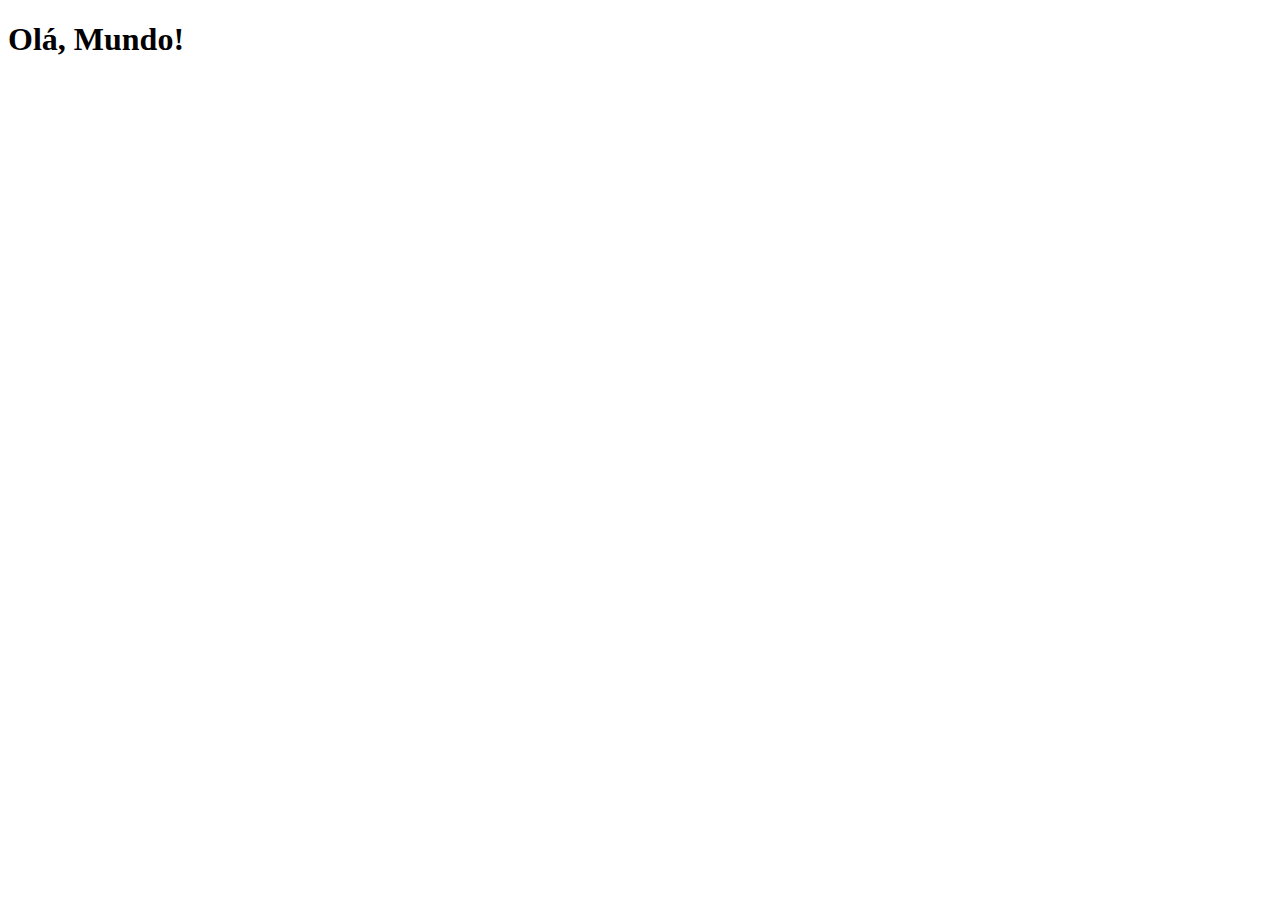
==== index.html @ f5d9357e "Página principal já criada" ====
<!DOCTYPE html>
<html lang="pt-br">
<head>
    <meta charset="UTF-8">
    <meta name="viewport" content="width=device-width, initial-scale=1.0">
    <title>Projeto Social</title>
    <link rel="stylesheet" href="style.css">
    <link rel="shortcut icon" href="favicon.ico" type="image/x-icon">
</head>
<body> 
    <h1>Olá, Mundo!</h1>
</body>
</html>
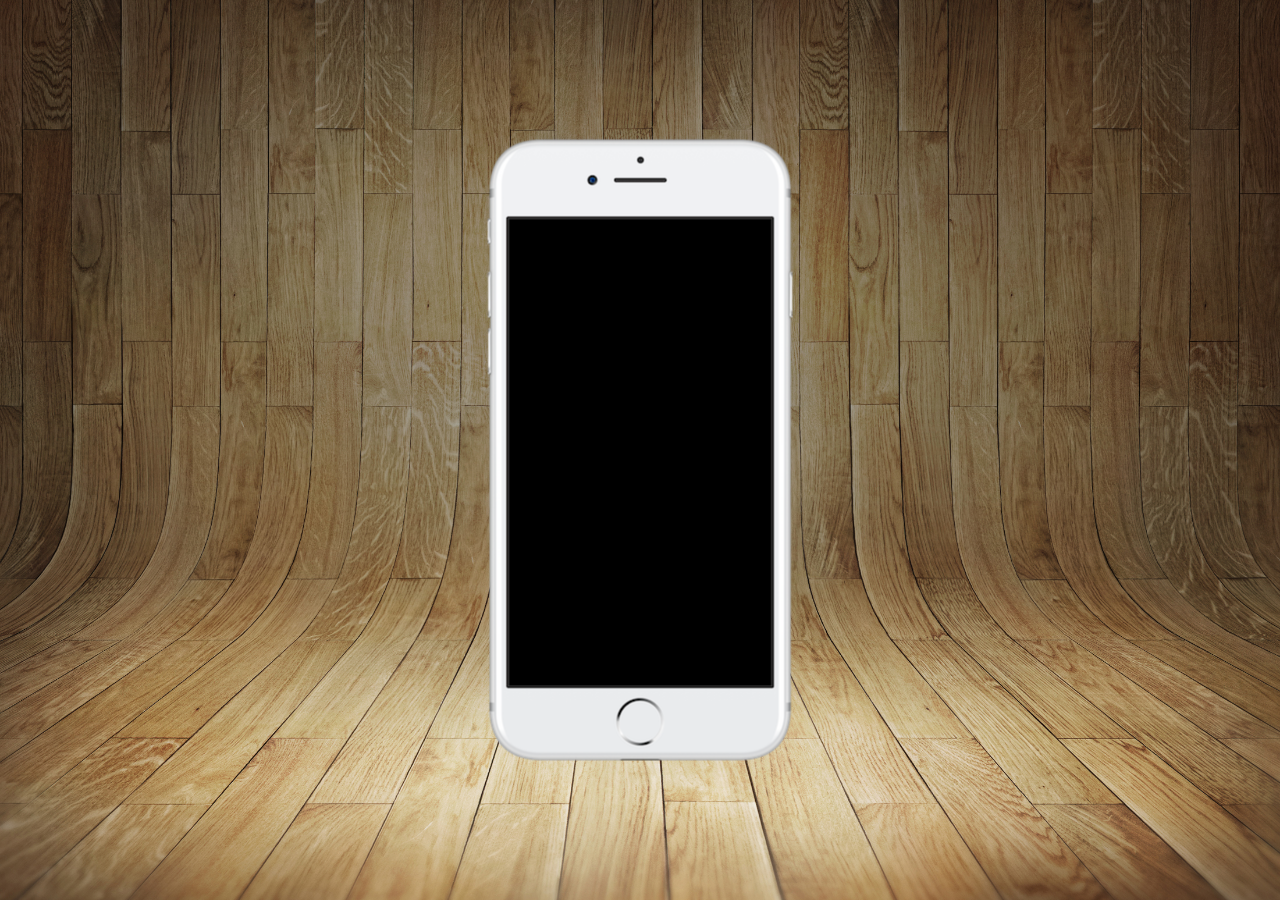
==== commit 29b9d941: "Primeiros passos do projeto social..." ====
--- a/index.html
+++ b/index.html
@@ -4,10 +4,17 @@
     <meta charset="UTF-8">
     <meta name="viewport" content="width=device-width, initial-scale=1.0">
     <title>Projeto Social</title>
-    <link rel="stylesheet" href="style.css">
+    <link rel="stylesheet" href="estilos/style.css">
     <link rel="shortcut icon" href="favicon.ico" type="image/x-icon">
 </head>
 <body> 
-    <h1>Olá, Mundo!</h1>
+    <main>
+        <section id="telefone">
+
+        </section>
+        <section id="redes-socias">
+
+        </section>
+    </main>
 </body>
 </html>--- a/estilos/style.css
+++ b/estilos/style.css
@@ -0,0 +1,35 @@
+@charset "UTF-8";
+
+*{
+    margin: 0px;
+    padding: 0px;
+    font-family: Arial, Helvetica, sans-serif;
+}
+
+html, body{
+    height: 100vh;
+    width: 100vw;
+    background-color: black;
+}
+
+body{
+    background: url('../imagens/fundo-madeira.jpg') no-repeat center;
+    background-size: cover;
+    background-attachment: fixed;
+}
+
+main{
+    height: 100vh;
+    position: relative;
+}
+
+section#telefone{
+    position: absolute;
+    top: 50%;
+    left: 50%;
+    transform: translate(-50%, -50%);
+
+    height: 627px;
+    width: 311px;
+    background: url('../imagens/frame-iphone.png') no-repeat;
+}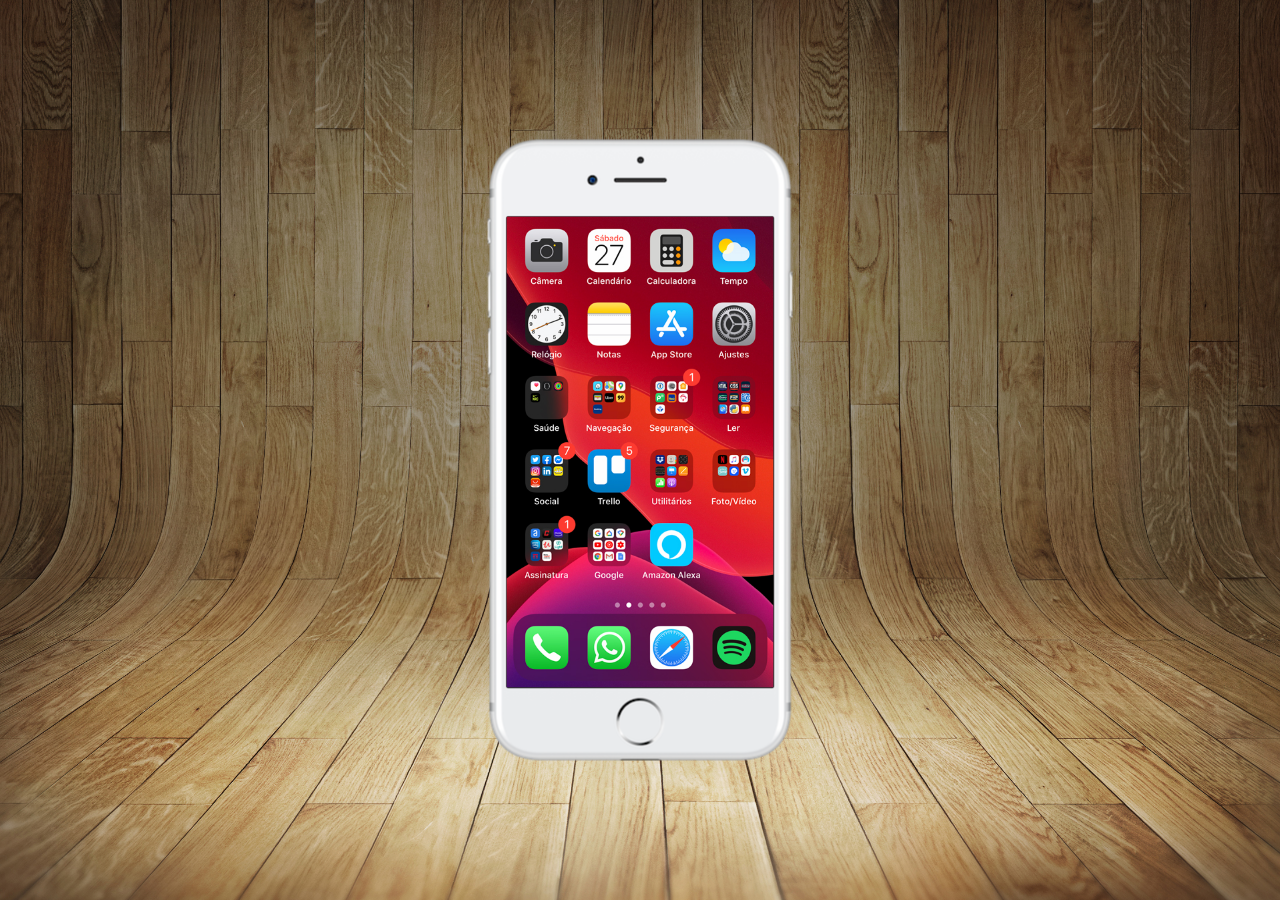
==== commit af05b708: "Tela home criada..." ====
--- a/index.html
+++ b/index.html
@@ -10,7 +10,7 @@
 <body> 
     <main>
         <section id="telefone">
-
+            <iframe src="home.html" frameborder="0" name="tela" id="tela"></iframe>
         </section>
         <section id="redes-socias">
 
--- a/estilos/style.css
+++ b/estilos/style.css
@@ -23,6 +23,14 @@
     position: relative;
 }
 
+iframe#tela{
+   position: relative;
+   top: 80px;
+   left: 22px;
+   width: 267px;
+   height: 471px;
+}
+
 section#telefone{
     position: absolute;
     top: 50%;
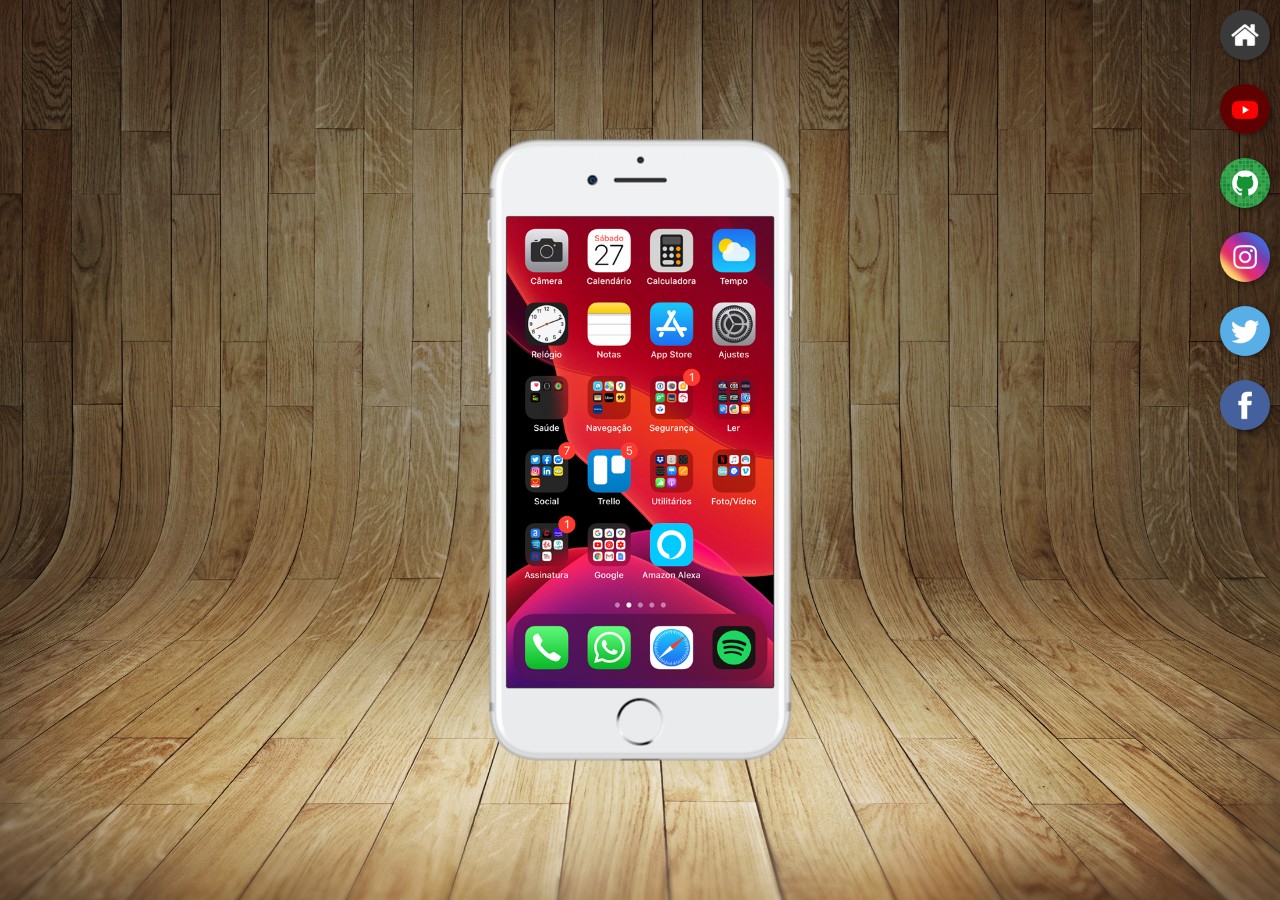
==== commit 38d8a77d: "colocando efeitos nos botões..." ====
--- a/index.html
+++ b/index.html
@@ -12,8 +12,13 @@
         <section id="telefone">
             <iframe src="home.html" frameborder="0" name="tela" id="tela"></iframe>
         </section>
-        <section id="redes-socias">
-
+        <section id="redes-sociais">
+            <a href="#" target="_blank"><img src="imagens/logo-home.jpg" alt="home"></a><br>
+            <a href="#" target="_blank"><img src="imagens/logo-youtube.jpg" alt="youtube"></a><br>
+            <a href="#" target="_blank"><img src="imagens/logo-github.jpg" alt="github"></a><br>
+            <a href="#" target="_blank"><img src="imagens/logo-instagram.jpg" alt="instagram"></a><br>
+            <a href="#" target="_blank"><img src="imagens/logo-twitter.jpg" alt="twitter"></a><br>
+            <a href="#" target="_blank"><img src="imagens/logo-facebook.jpg" alt="facebook"></a><br>
         </section>
     </main>
 </body>
--- a/estilos/style.css
+++ b/estilos/style.css
@@ -40,4 +40,20 @@
     height: 627px;
     width: 311px;
     background: url('../imagens/frame-iphone.png') no-repeat;
+}
+
+#redes-sociais{
+    text-align: right;
+}
+
+#redes-sociais img:hover{
+    border: 2px solid white;
+}
+
+section#redes-sociais img{
+    width: 50px;
+    margin: 10px;
+    border-radius: 50%;
+    box-shadow: 2px 2px 5px rgba(0, 0, 0, 0.403) ;
+    box-sizing: border-box;
 }